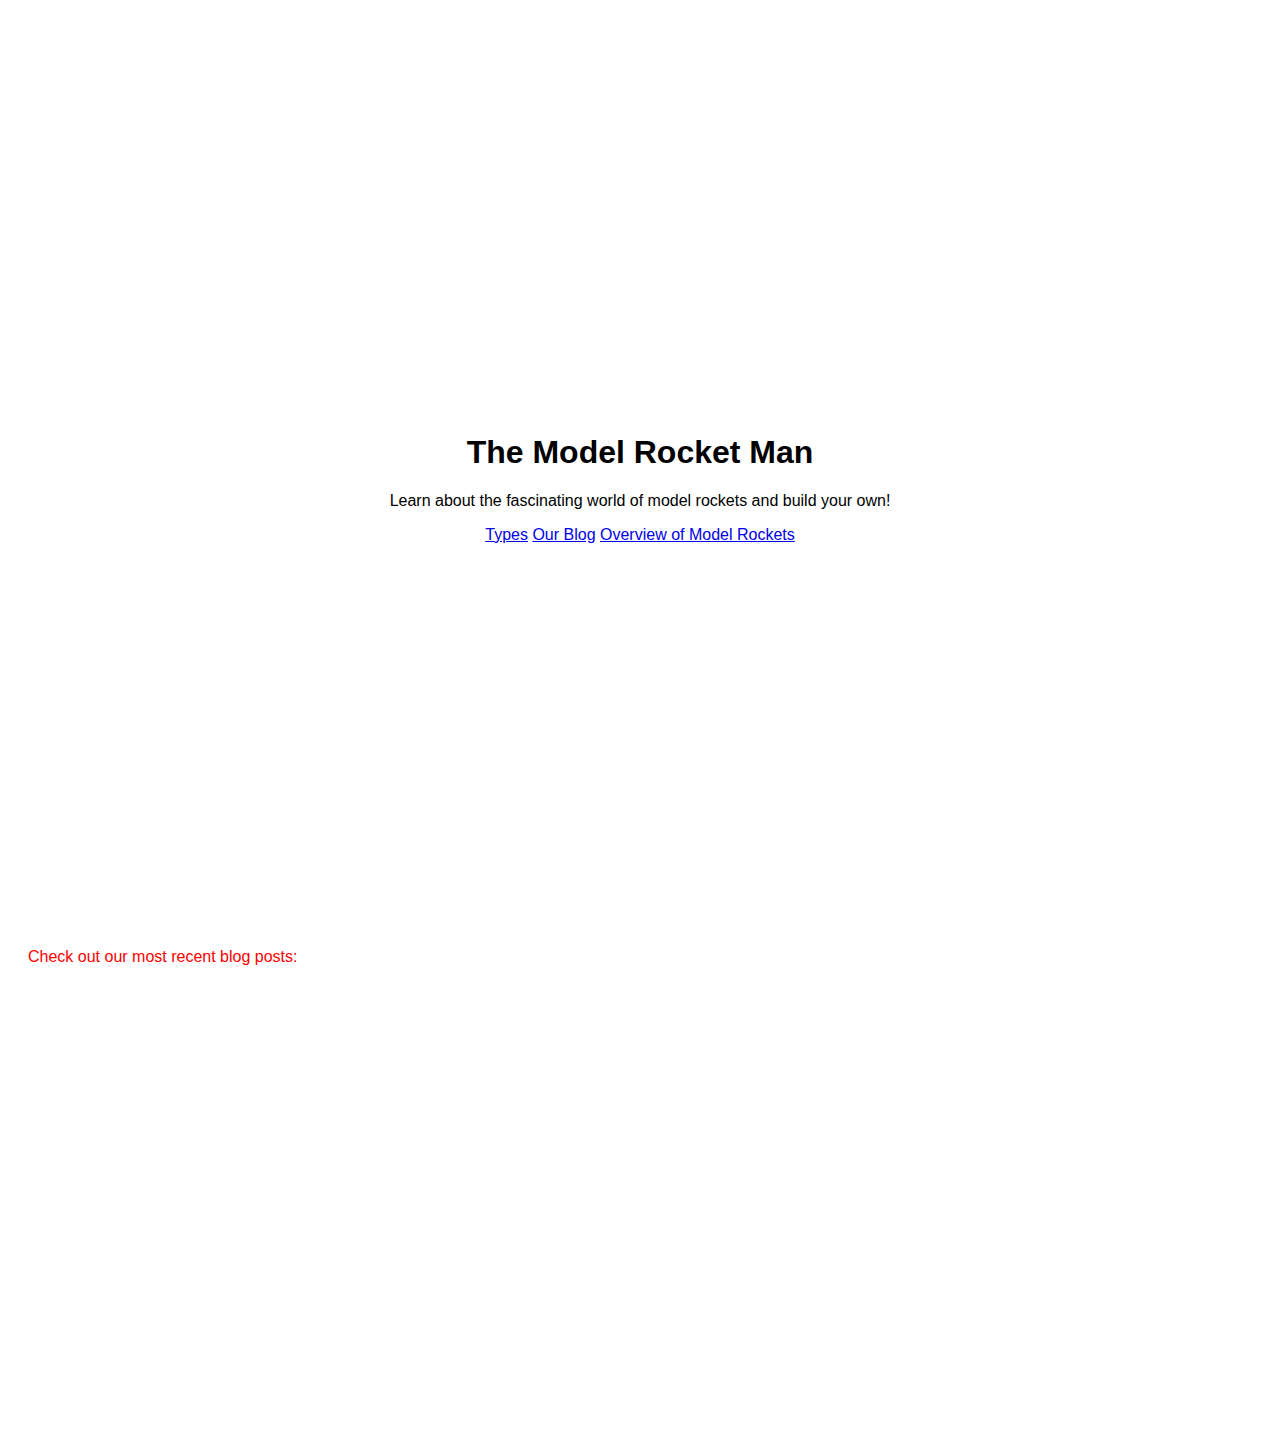
==== index.html @ a62f6beb "Add files via upload" ====
<!DOCTYPE html>
<html lang="en">

<head>
  <meta charset="UTF-8">
  <meta name="viewport" content="width=device-width">
  <title> The Model Rocket Man</title>
  <style>
    html {
      height: 100%;
      width: 100%;
    }

    body {
      background-image: url("https://estesrockets.com/cdn/shop/files/Rockets_Category_800x800_3986c3f0-3ed5-46bf-b5c6-a006cc826b19.webp?v=1681412728&width=750");
      background-repeat: no-repeat;
      background-size: cover;
      background-position: all;
      color: red;
      font-family: sans-serif;
      padding: 20px;
    }

    header {
      color: black;
      text-align: center;
    }

    .container {
      /* New container for centered content */
      display: flex;
      flex-direction: column;
      justify-content: center;
      align-items: center;
      min-height: 100vh;
    }

    .blog-post {
      /* New class for blog post text */
      text-align: left;
      margin-top: 20px;
      /* Optional: add space above the blog post */
    }
  </style>
</head>

<body>

  <div class="container">
    <header>
      <h1>The Model Rocket Man</h1>
      <p>Learn about the fascinating world of model rockets and build your own!</p>
    </header>

    <nav>

      <a href="types.html" target="_blank">Types</a>
      <a href="blog.html" target="_blank">Our Blog</a>
      <a href="types-of-model-rockets.html" target="_blank">Overview of Model Rockets</a>
    </nav>
  </div>

  <p class="blog-post">Check out our most recent blog posts:</p>

</body>
</br>
</br>
</br>
</br>
</br>
</br>
</br>
</br>
</br>
</br>
</br>
</br>
</br>
</br>
</br>
</br>
</br>
</br>
</br>
</br>
</br>
</br>
</br>
</br>
</br>

</html>
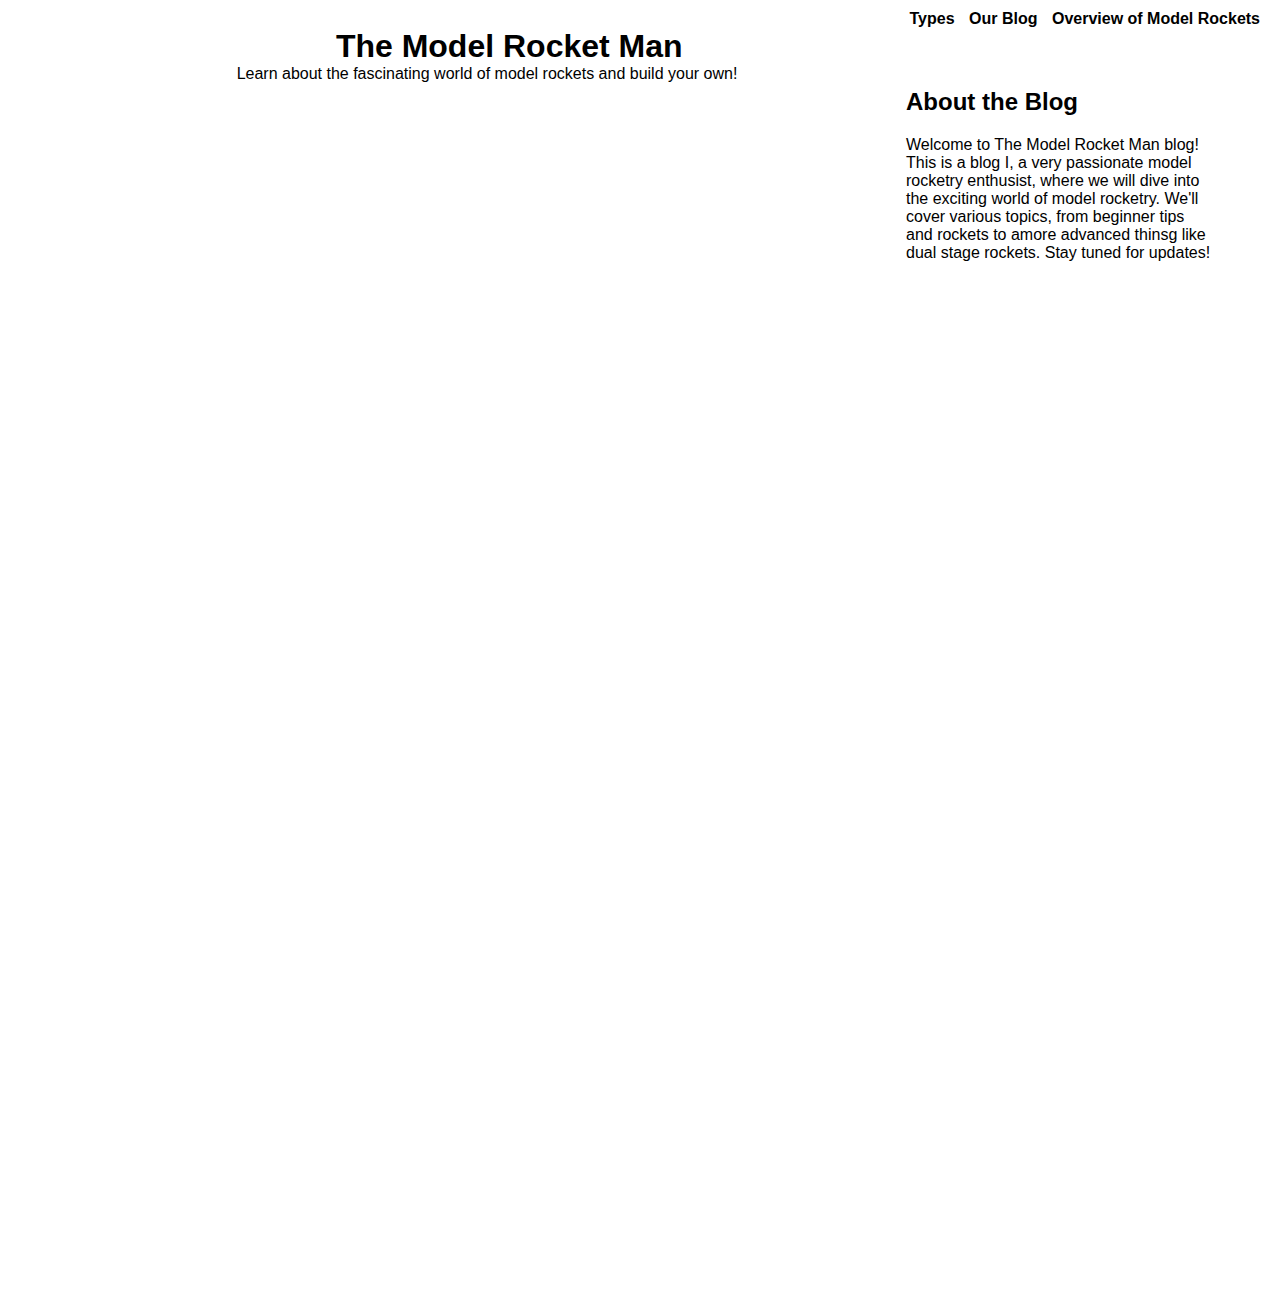
==== commit 4ef0f35f: "Update index.html" ====
--- a/index.html
+++ b/index.html
@@ -4,7 +4,7 @@
 <head>
   <meta charset="UTF-8">
   <meta name="viewport" content="width=device-width">
-  <title> The Model Rocket Man</title>
+  <title>The Model Rocket Man</title>
   <style>
     html {
       height: 100%;
@@ -16,30 +16,62 @@
       background-repeat: no-repeat;
       background-size: cover;
       background-position: all;
-      color: red;
+      color: white;
+      /* Adjust text color for readability over background */
       font-family: sans-serif;
       padding: 20px;
+      display: flex;
+      /* Flexbox for vertical layout */
+      flex-direction: column;
+      /* Stack elements vertically */
     }
 
     header {
       color: black;
       text-align: center;
+      flex: 1;
+      /* Allocate space for header content */
+    }
+
+    h1,
+    p {
+      margin: 0;
+      /* Remove default margin for better spacing */
+    }
+
+    nav {
+      position: absolute;
+      top: 10px;
+      right: 10px;
+    }
+
+    nav a {
+      text-decoration: none;
+      color: black;
+      margin-right: 10px;
+      font-weight: bold;
     }
 
     .container {
-      /* New container for centered content */
+      flex: 2;
+      /* Allocate more space for main content */
       display: flex;
-      flex-direction: column;
-      justify-content: center;
-      align-items: center;
-      min-height: 100vh;
     }
 
-    .blog-post {
-      /* New class for blog post text */
-      text-align: left;
-      margin-top: 20px;
-      /* Optional: add space above the blog post */
+    .about-blog {
+      flex: 0 0 25%;
+      /* Set fixed width for About the Blog section */
+      padding: 20px;
+      border-radius: 5px;
+      background-color: rgba(255, 255, 255, 0.8);
+      /* Semi-transparent white background */
+      margin: 20px;
+    }
+
+    h2,
+    p {
+      color: black;
+      /* Black text for both headings and paragraphs */
     }
   </style>
 </head>
@@ -48,45 +80,24 @@
 
   <div class="container">
     <header>
-      <h1>The Model Rocket Man</h1>
-      <p>Learn about the fascinating world of model rockets and build your own!</p>
+      <h1> &nbsp;&nbsp;&nbsp;&nbsp;&nbsp;&nbsp;&nbsp;&nbsp;&nbsp;&nbsp;&nbsp;&nbsp;&nbsp; The Model Rocket Man</h1>
+      <p> &nbsp;&nbsp;&nbsp;&nbsp;&nbsp;&nbsp;&nbsp;&nbsp;&nbsp;&nbsp;&nbsp;&nbsp;&nbsp;&nbsp;&nbsp;&nbsp;&nbsp; Learn about the fascinating world of model rockets and build your own!</p>
     </header>
 
     <nav>
-
       <a href="types.html" target="_blank">Types</a>
       <a href="blog.html" target="_blank">Our Blog</a>
       <a href="types-of-model-rockets.html" target="_blank">Overview of Model Rockets</a>
     </nav>
+
+    <section class="about-blog">
+      <h2>About the Blog</h2>
+      <p>Welcome to The Model Rocket Man blog! This is a blog I, a very passionate model rocketry enthusist, where we will dive into the exciting world of model rocketry. We'll cover various topics, from beginner tips and rockets to amore advanced thinsg like dual stage rockets. Stay tuned for updates!</p>
+    </section>
+
   </div>
 
-  <p class="blog-post">Check out our most recent blog posts:</p>
+</body>
+</br></br></br></br></br></br></br></br></br></br></br></br></br></br></br></br></br></br></br></br></br></br></br></br></br></br></br></br></br></br></br></br></br></br></br></br></br></br></br></br></br></br></br></br></br></br></br></br></br></br></br></br></br></br></br>
 
-</body>
-</br>
-</br>
-</br>
-</br>
-</br>
-</br>
-</br>
-</br>
-</br>
-</br>
-</br>
-</br>
-</br>
-</br>
-</br>
-</br>
-</br>
-</br>
-</br>
-</br>
-</br>
-</br>
-</br>
-</br>
-</br>
-
-</html>+</html>
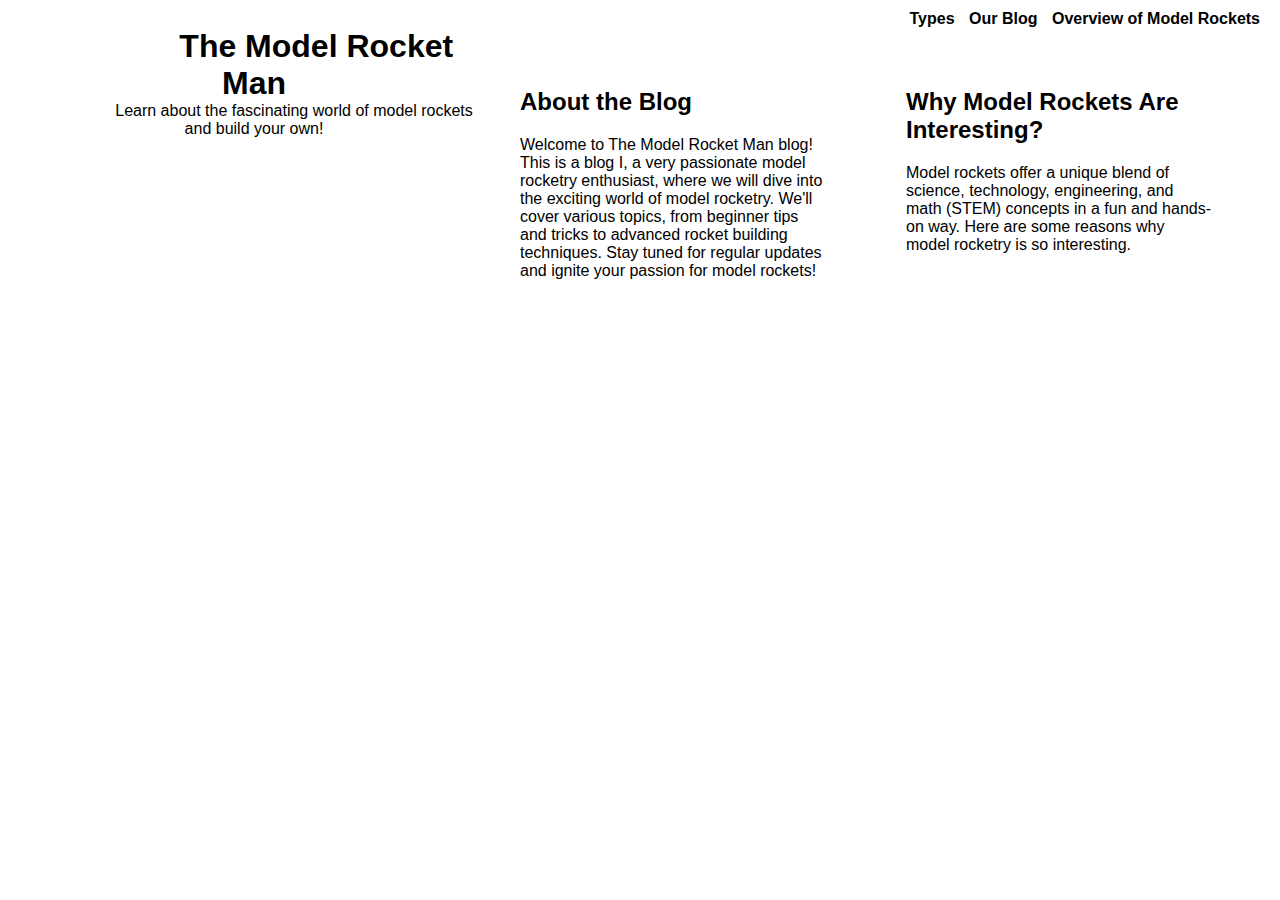
==== commit 2019fb29: "Update index.html" ====
--- a/index.html
+++ b/index.html
@@ -58,9 +58,10 @@
       display: flex;
     }
 
-    .about-blog {
+    .about-blog,
+    .why-model-rockets {
       flex: 0 0 25%;
-      /* Set fixed width for About the Blog section */
+      /* Set fixed width for sections */
       padding: 20px;
       border-radius: 5px;
       background-color: rgba(255, 255, 255, 0.8);
@@ -80,8 +81,8 @@
 
   <div class="container">
     <header>
-      <h1> &nbsp;&nbsp;&nbsp;&nbsp;&nbsp;&nbsp;&nbsp;&nbsp;&nbsp;&nbsp;&nbsp;&nbsp;&nbsp; The Model Rocket Man</h1>
-      <p> &nbsp;&nbsp;&nbsp;&nbsp;&nbsp;&nbsp;&nbsp;&nbsp;&nbsp;&nbsp;&nbsp;&nbsp;&nbsp;&nbsp;&nbsp;&nbsp;&nbsp; Learn about the fascinating world of model rockets and build your own!</p>
+      <h1>&nbsp;&nbsp;&nbsp;&nbsp;&nbsp;&nbsp;&nbsp;&nbsp;&nbsp;&nbsp;&nbsp;&nbsp;&nbsp; The Model Rocket Man</h1>
+      <p>&nbsp;&nbsp;&nbsp;&nbsp;&nbsp;&nbsp;&nbsp;&nbsp;&nbsp;&nbsp;&nbsp;&nbsp;&nbsp;&nbsp;&nbsp;&nbsp;&nbsp; Learn about the fascinating world of model rockets and build your own!</p>
     </header>
 
     <nav>
@@ -92,12 +93,10 @@
 
     <section class="about-blog">
       <h2>About the Blog</h2>
-      <p>Welcome to The Model Rocket Man blog! This is a blog I, a very passionate model rocketry enthusist, where we will dive into the exciting world of model rocketry. We'll cover various topics, from beginner tips and rockets to amore advanced thinsg like dual stage rockets. Stay tuned for updates!</p>
+      <p>Welcome to The Model Rocket Man blog! This is a blog I, a very passionate model rocketry enthusiast, where we will dive into the exciting world of model rocketry. We'll cover various topics, from beginner tips and tricks to advanced rocket building techniques. Stay tuned for regular updates and ignite your passion for model rockets!<br></p>
     </section>
 
-  </div>
-
-</body>
-</br></br></br></br></br></br></br></br></br></br></br></br></br></br></br></br></br></br></br></br></br></br></br></br></br></br></br></br></br></br></br></br></br></br></br></br></br></br></br></br></br></br></br></br></br></br></br></br></br></br></br></br></br></br></br>
-
-</html>
+    <section class="why-model-rockets">
+      <h2>Why Model Rockets Are Interesting?</h2>
+      <p>Model rockets offer a unique blend of science, technology, engineering, and math (STEM) concepts in a fun and hands-on way. Here are some reasons why model rocketry is so interesting.
+      </p>
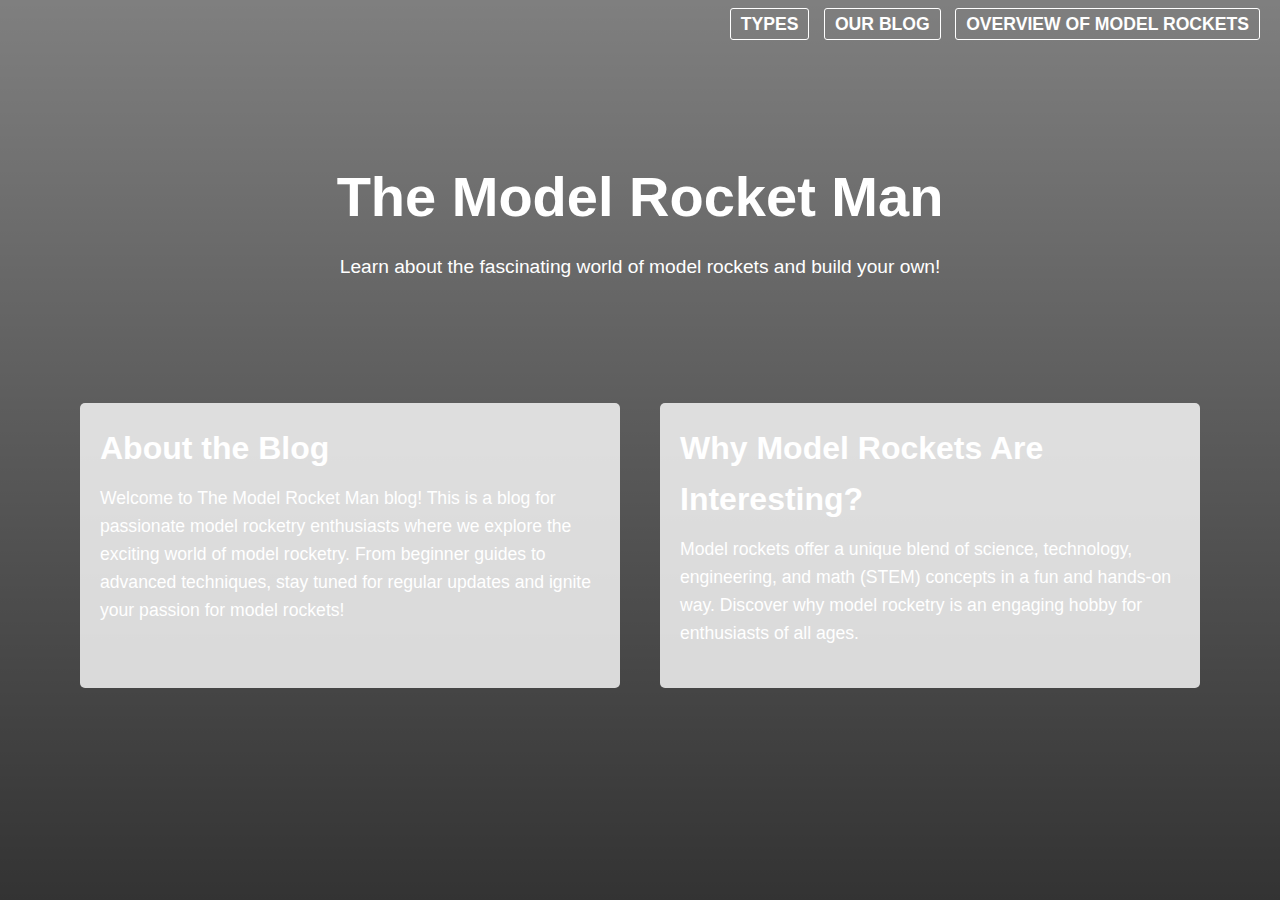
==== commit e9f47708: "Update index.html" ====
--- a/index.html
+++ b/index.html
@@ -3,40 +3,45 @@
 
 <head>
   <meta charset="UTF-8">
-  <meta name="viewport" content="width=device-width">
+  <meta name="viewport" content="width=device-width, initial-scale=1.0">
   <title>The Model Rocket Man</title>
   <style>
-    html {
-      height: 100%;
-      width: 100%;
+    /* Global styles */
+    * {
+      box-sizing: border-box;
+      margin: 0;
+      padding: 0;
     }
 
     body {
-      background-image: url("https://estesrockets.com/cdn/shop/files/Rockets_Category_800x800_3986c3f0-3ed5-46bf-b5c6-a006cc826b19.webp?v=1681412728&width=750");
-      background-repeat: no-repeat;
+      font-family: Arial, sans-serif;
+      line-height: 1.6;
+      background: linear-gradient(to bottom, rgba(0, 0, 0, 0.5), rgba(0, 0, 0, 0.8)), url("https://estesrockets.com/cdn/shop/files/Rockets_Category_800x800_3986c3f0-3ed5-46bf-b5c6-a006cc826b19.webp?v=1681412728&width=750");
       background-size: cover;
-      background-position: all;
+      background-position: center;
       color: white;
-      /* Adjust text color for readability over background */
-      font-family: sans-serif;
-      padding: 20px;
+      min-height: 100vh;
       display: flex;
-      /* Flexbox for vertical layout */
       flex-direction: column;
-      /* Stack elements vertically */
+      justify-content: center;
+      align-items: center;
+      text-align: center;
+      padding: 40px 20px;
+      /* Added padding for top and bottom space */
     }
 
     header {
-      color: black;
-      text-align: center;
-      flex: 1;
-      /* Allocate space for header content */
+      margin-bottom: 40px;
     }
 
-    h1,
+    h1 {
+      font-size: 3.5rem;
+      margin-bottom: 10px;
+    }
+
     p {
-      margin: 0;
-      /* Remove default margin for better spacing */
+      font-size: 1.2rem;
+      margin-bottom: 20px;
     }
 
     nav {
@@ -47,56 +52,96 @@
 
     nav a {
       text-decoration: none;
-      color: black;
+      color: white;
       margin-right: 10px;
       font-weight: bold;
+      font-size: 1.1rem;
+      text-transform: uppercase;
+      padding: 5px 10px;
+      border: 1px solid white;
+      border-radius: 3px;
+      transition: all 0.3s ease;
+    }
+
+    nav a:hover {
+      background-color: rgba(255, 255, 255, 0.2);
     }
 
     .container {
-      flex: 2;
-      /* Allocate more space for main content */
+      max-width: 1200px;
+      margin: 20px auto;
+      /* Adjusted margin for container */
       display: flex;
+      justify-content: space-between;
+      flex-wrap: wrap;
+      padding: 20px;
     }
 
-    .about-blog,
-    .why-model-rockets {
-      flex: 0 0 25%;
-      /* Set fixed width for sections */
+    .section {
+      flex: 1 1 300px;
+      background-color: rgba(255, 255, 255, 0.8);
       padding: 20px;
       border-radius: 5px;
-      background-color: rgba(255, 255, 255, 0.8);
-      /* Semi-transparent white background */
       margin: 20px;
+      text-align: left;
     }
 
-    h2,
-    p {
-      color: black;
-      /* Black text for both headings and paragraphs */
+    .section h2 {
+      font-size: 2rem;
+      margin-bottom: 10px;
+    }
+
+    .section p {
+      font-size: 1.1rem;
+      line-height: 1.6;
+    }
+
+    @media (max-width: 768px) {
+      nav {
+        position: static;
+        margin-top: 20px;
+        text-align: center;
+      }
+
+      .container {
+        flex-direction: column;
+        align-items: center;
+      }
+
+      .section {
+        width: 100%;
+      }
     }
   </style>
 </head>
 
 <body>
 
+  <header>
+    <h1>The Model Rocket Man</h1>
+    <p>Learn about the fascinating world of model rockets and build your own!</p>
+  </header>
+
+  <nav>
+    <a href="types.html" target="_blank">Types</a>
+    <a href="blog.html" target="_blank">Our Blog</a>
+    <a href="types-of-model-rockets.html" target="_blank">Overview of Model Rockets</a>
+  </nav>
+
   <div class="container">
-    <header>
-      <h1>&nbsp;&nbsp;&nbsp;&nbsp;&nbsp;&nbsp;&nbsp;&nbsp;&nbsp;&nbsp;&nbsp;&nbsp;&nbsp; The Model Rocket Man</h1>
-      <p>&nbsp;&nbsp;&nbsp;&nbsp;&nbsp;&nbsp;&nbsp;&nbsp;&nbsp;&nbsp;&nbsp;&nbsp;&nbsp;&nbsp;&nbsp;&nbsp;&nbsp; Learn about the fascinating world of model rockets and build your own!</p>
-    </header>
 
-    <nav>
-      <a href="types.html" target="_blank">Types</a>
-      <a href="blog.html" target="_blank">Our Blog</a>
-      <a href="types-of-model-rockets.html" target="_blank">Overview of Model Rockets</a>
-    </nav>
-
-    <section class="about-blog">
+    <section class="section">
       <h2>About the Blog</h2>
-      <p>Welcome to The Model Rocket Man blog! This is a blog I, a very passionate model rocketry enthusiast, where we will dive into the exciting world of model rocketry. We'll cover various topics, from beginner tips and tricks to advanced rocket building techniques. Stay tuned for regular updates and ignite your passion for model rockets!<br></p>
+      <p>Welcome to The Model Rocket Man blog! This is a blog for passionate model rocketry enthusiasts where we explore the exciting world of model rocketry. From beginner guides to advanced techniques, stay tuned for regular updates and ignite your passion for model rockets!</p>
     </section>
 
-    <section class="why-model-rockets">
+    <section class="section">
       <h2>Why Model Rockets Are Interesting?</h2>
-      <p>Model rockets offer a unique blend of science, technology, engineering, and math (STEM) concepts in a fun and hands-on way. Here are some reasons why model rocketry is so interesting.
-      </p>
+      <p>Model rockets offer a unique blend of science, technology, engineering, and math (STEM) concepts in a fun and hands-on way. Discover why model rocketry is an engaging hobby for enthusiasts of all ages.</p>
+    </section>
+
+  </div>
+
+</body>
+
+</html>
